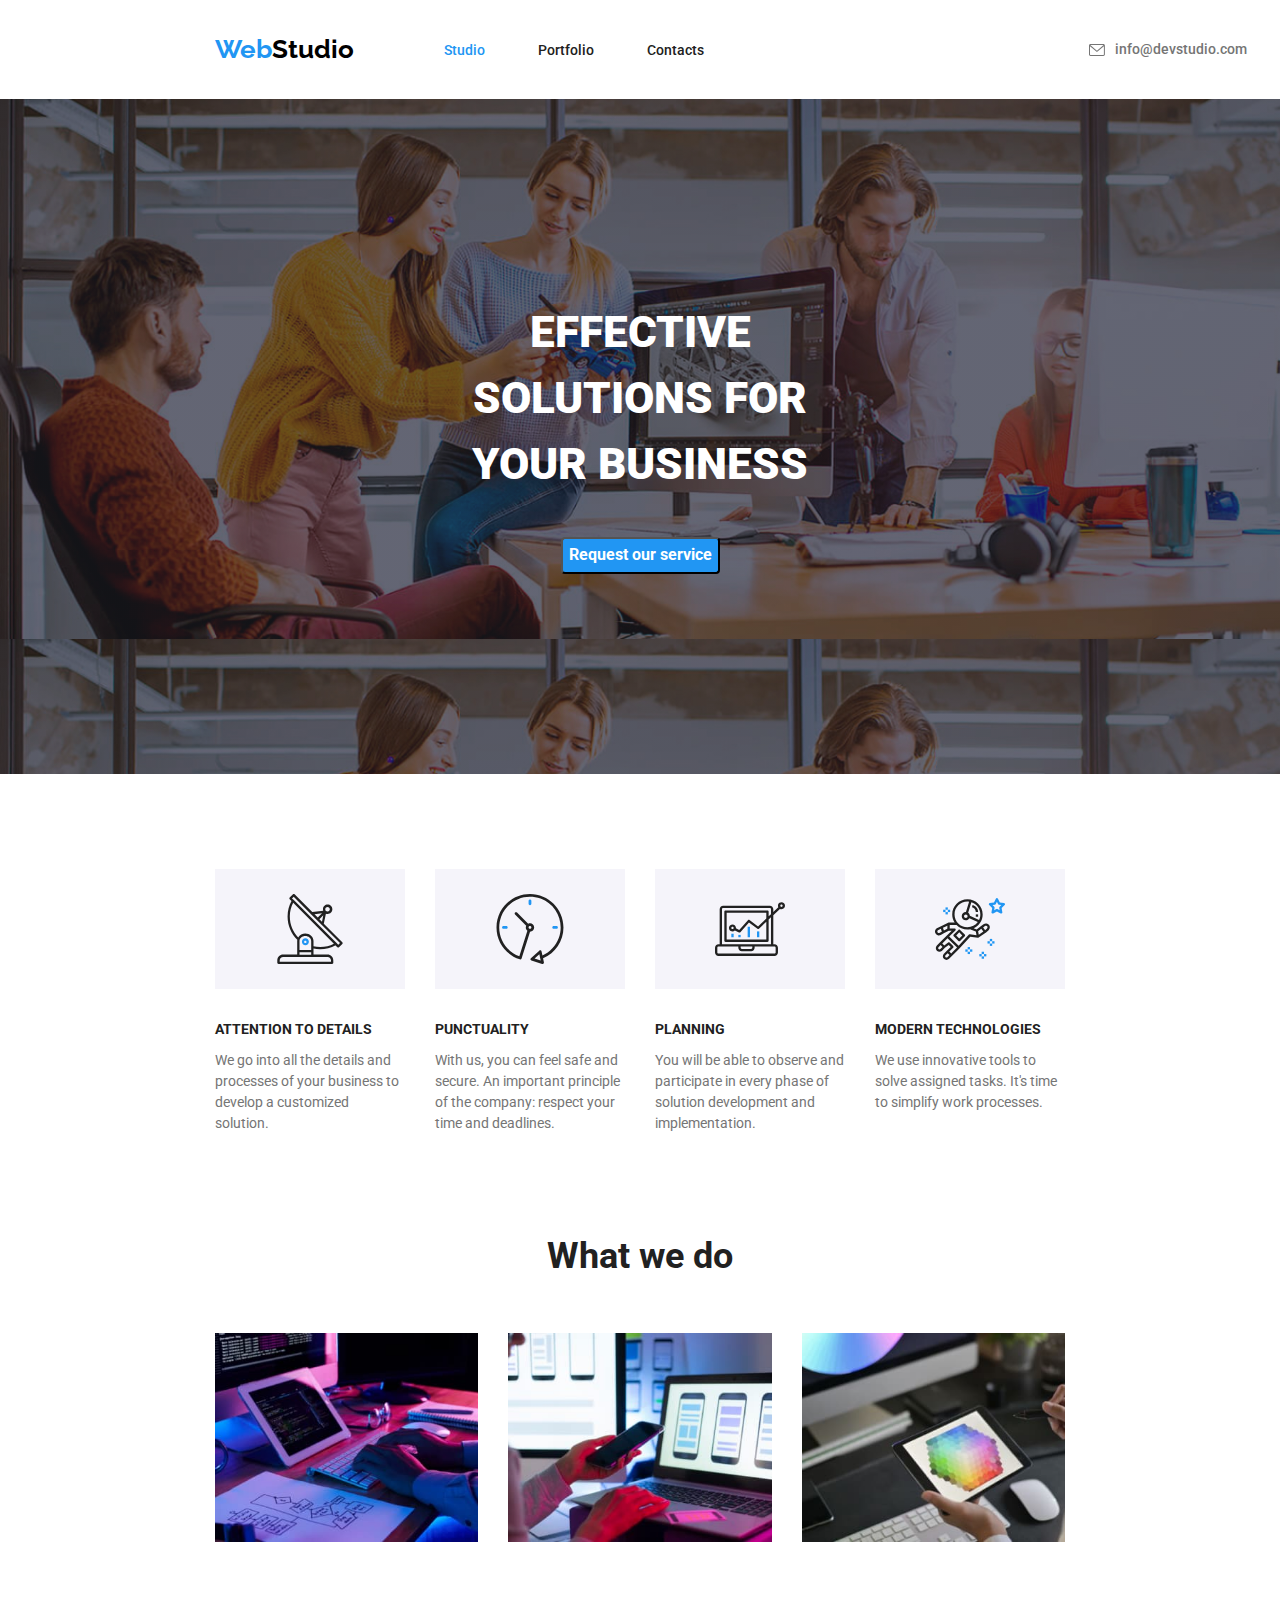
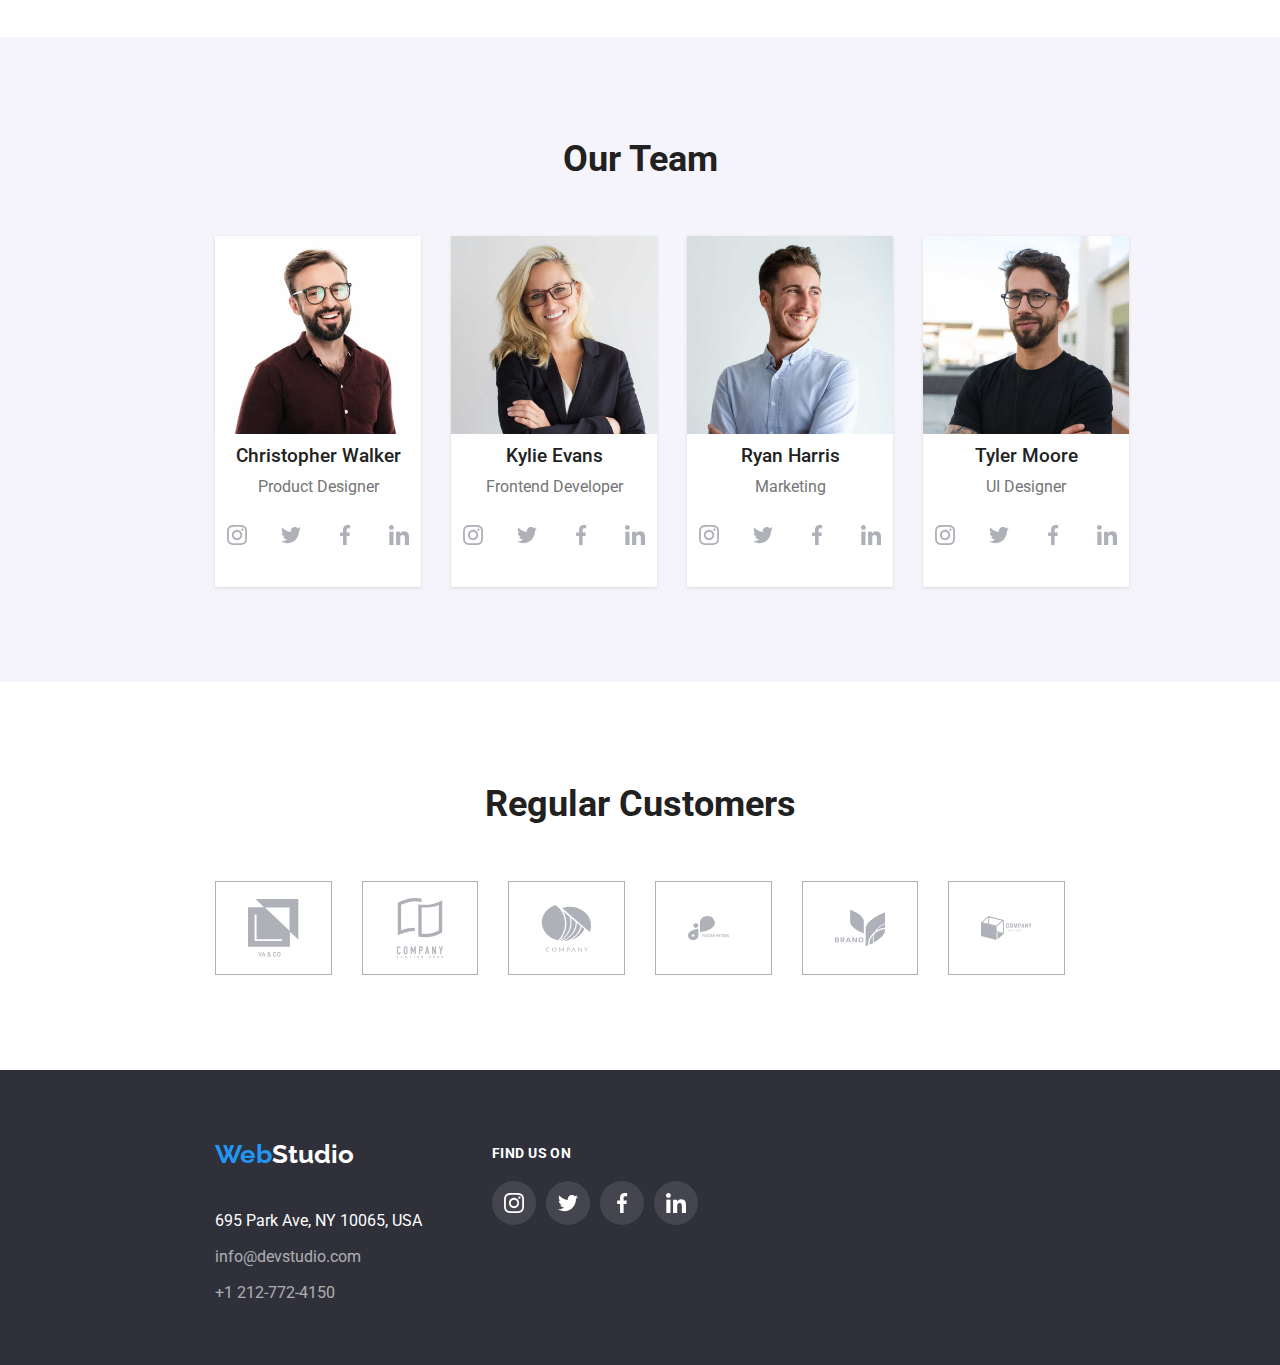
==== index.html @ cc6606d5 "Clone homework 4" ====
<!DOCTYPE html>
<html lang="en">
<head>
  <meta charset="UTF-8">
  <meta name="viewport" content="width=device-width, initial-scale=1.0">
  <title>Web Studio</title>
  <link rel="preconnect" href="https://fonts.googleapis.com">
  <link rel="preconnect" href="https://fonts.gstatic.com" crossorigin>
  <link href="https://fonts.googleapis.com/css2?family=Raleway:wght@700&family=Roboto:wght@400;500;700;900&display=swap" rel="stylesheet">
  <link rel="stylesheet" href="https://cdnjs.cloudflare.com/ajax/libs/modern-normalize/1.0.0/modern-normalize.min.css">
  <link rel="stylesheet" href="css/reset.css" />
  <link rel="stylesheet" href="css/styles.css">
</head>
<body>

  <header class="global-header">
    <div class="nav-container">
    <a href="index.html" class="logo"><span class="blue-title">Web</span><span class="black-title">Studio</span></a>
    <nav class="main-navigation">
      <ul>
        <li><a href="index.html" class="navigation current">Studio</a></li>
        <li><a href="portfolio.html" class="navigation">Portfolio</a></li>
        <li><a href="contacts.html" class="navigation">Contacts</a></li>
      </ul>
    </nav>
    <div class="contact-container">
    <ul>
      <li>
        <div class="mail-link">
        <a href="mailto:info@devstudio.com" class="address"><svg width="16px" height="12px">
          <use
            href="./icons.svg#icon-mail">
        </svg>
        info@devstudio.com</a></div></li>
      <li>
        <div class="mail-link">
        <a href="tel:+1212-772-4150" class="address"><svg width="10px" height="16px">
          <use
            href="./icons.svg#icon-smartphone">
        </svg>
    +1 212-772-4150</a></div></li>
    </ul>
    </div>
    </div>
  </header>

  <main>
    <div class="main-effective-sol">
    <h1 class="main-title">EFFECTIVE SOLUTIONS FOR<br> YOUR BUSINESS</h1>
    <button type="button" class="request-button">Request our service</button>
    </div>
    
    <div class="main-description">
      <ul class="main-list">
        <li class="description-list">
          <div class="advantages-icon"><svg width="70px" height="70px">
            <use href="./icons.svg#icon-antenna">
          </svg></div>
          <h4 class="h4-roboto">ATTENTION TO DETAILS</h4>
          <p class="paragraph-roboto">We go into all the details and processes of your business to develop a customized solution.</p>
        </li>
        <li class="description-list">
          <div class="advantages-icon"><svg width="70px" height="70px">
            <use href="./icons.svg#icon-clock">
          </svg></div>
          <h4 class="h4-roboto">PUNCTUALITY</h4>
          <p class="paragraph-roboto">With us, you can feel safe and secure. An important principle of the company: respect your time and deadlines.</p>
        </li>
        <li class="description-list">
          <div class="advantages-icon"><svg width="70px" height="70px">
            <use href="./icons.svg#icon-diagram">
          </svg></div>
          <h4 class="h4-roboto">PLANNING</h4>
          <p class="paragraph-roboto">You will be able to observe and participate in every phase of solution development and implementation.</p>
        </li>
        <li class="description-list">
          <div class="advantages-icon"><svg width="70px" height="70px">
            <use href="./icons.svg#icon-astronaut">
          </svg></div>
          <h4 class="h4-roboto">MODERN TECHNOLOGIES</h4>
          <p class="paragraph-roboto">We use innovative tools to solve assigned tasks. It's time to simplify work processes.</p>
        </li>
      </ul>
    </div>

    <section class="section services-section">
      <h2 class="h2-title">What we do</h2>
      <div class="services-list">
      <ul>
        <li><img src="./images/writing-on-keyboard.jpg" alt="Writing cod" width="370"></li>
        <li><img src="./images/looking-at-phone.jpg" alt="Looking at phone" width="370"></li>
        <li><img src="./images/design-tablet.jpg" alt="Design tablet" width="370"></li>
      </ul>
      </div>
    </section>

    <section class="section our-team-section">
      <h2 class="h2-title">Our Team</h2>
      <div class="staff">
      <ul>
        <li>
          <img src="./images/Christopher-Walker.jpg" alt="Christopher Walker" width="270">
          <h3 class="staff-names">Christopher Walker</h3>
          <p class="job-name">Product Designer</p>
          <ul class="staff-social-media">
            <li><a class="staff-link-social"><svg class="social-media-icon"><use href="./icons.svg#icon-instagram"></svg></a></li>
            <li><a class="staff-link-social"><svg class="social-media-icon"><use href="./icons.svg#icon-twitter"></svg></a></li>
            <li><a class="staff-link-social"><svg class="social-media-icon"><use href="./icons.svg#icon-facebook"></svg></a></li>
            <li><a class="staff-link-social"><svg class="social-media-icon"><use href="./icons.svg#icon-linkedin"></svg></a></li>
          </ul>
        </li>
        <li>
          <img src="./images/Kylie-Evans.jpg" alt="Kylie Evans" width="270">
          <h3 class="staff-names">Kylie Evans</h3>
          <p class="job-name">Frontend Developer</p>
          <ul class="staff-social-media">
            <li><svg class="social-media-icon"><use href="./icons.svg#icon-instagram"></svg></li>
            <li><svg class="social-media-icon"><use href="./icons.svg#icon-twitter"></svg></li>
            <li><svg class="social-media-icon"><use href="./icons.svg#icon-facebook"></svg></li>
            <li><svg class="social-media-icon"><use href="./icons.svg#icon-linkedin"></svg></li>
          </ul>
        </li>
        <li>
          <img src="./images/Ryan-Harris.jpg" alt="Ryan Harris" width="270">
          <h3 class="staff-names">Ryan Harris</h3>
          <p class="job-name">Marketing</p>
          <ul class="staff-social-media">
            <li><svg class="social-media-icon"><use href="./icons.svg#icon-instagram"></svg></li>
            <li><svg class="social-media-icon"><use href="./icons.svg#icon-twitter"></svg></li>
            <li><svg class="social-media-icon"><use href="./icons.svg#icon-facebook"></svg></li>
            <li><svg class="social-media-icon"><use href="./icons.svg#icon-linkedin"></svg></li>
          </ul>
        </li>
        <li>
          <img src="./images/Tyler-Moore.jpg" alt="Tyler Moore" width="270">
          <h3 class="staff-names">Tyler Moore</h3>
          <p class="job-name">UI Designer</p>
          <ul class="staff-social-media">
            <li><svg class="social-media-icon"><use href="./icons.svg#icon-instagram"></svg></li>
            <li><svg class="social-media-icon"><use href="./icons.svg#icon-twitter"></svg></li>
            <li><svg class="social-media-icon"><use href="./icons.svg#icon-facebook"></svg></li>
            <li><svg class="social-media-icon"><use href="./icons.svg#icon-linkedin"></svg></li>
          </ul>
        </li>
      </ul></div>
    </section>

    <section class="section customers-section">
      <h2 class="h2-title">Regular Customers</h2>
      <ul>
        <li>
          <svg width="106px" height="60px" class="regular-customer-icon"><use href="./icons.svg#icon-client1"></svg>
        </li>
        <li>
          <svg width="106px" height="60px" class="regular-customer-icon"><use href="./icons.svg#icon-client2"></svg>
        </li>
        <li>
          <svg width="106px" height="60px" class="regular-customer-icon"><use href="./icons.svg#icon-client3"></svg>
        </li>
        <li>
          <svg width="106px" height="60px" class="regular-customer-icon"><use href="./icons.svg#icon-client4"></svg>
        </li>
        <li>
          <svg width="106px" height="60px" class="regular-customer-icon"><use href="./icons.svg#icon-client5"></svg>
        </li>
        <li>
          <svg width="106px" height="60px" class="regular-customer-icon"><use href="./icons.svg#icon-client6"></svg>
        </li>
      </ul>
    </section>
  </main>

  <footer>
    <div class="footer-contacts">
    <div class="footer-logo">
    <a href="index.html"><span class="blue-title">Web</span><span class="white-title">Studio</span></a></div>
    <div class="footer-links">
    <address>
      <ul>
        <li><p class="office-address">695 Park Ave, NY 10065, USA</p></li>
        <li><a href="mailto:info@devstudio.com" class="footer-address">info@devstudio.com</a></li>
        <li><a href="tel:+1212-772-4150" class="footer-address">+1 212-772-4150</a></li>
      </ul>
    </address>
    </div>
    </div>
    <div class="footer-social-icons">
      <p>FIND US ON</p>
      <ul class="footer-social-media">
        <li><svg class="social-media-footer"><use href="./icons.svg#icon-instagram"></svg></li>
        <li><svg class="social-media-footer"><use href="./icons.svg#icon-twitter"></svg></li>
        <li><svg class="social-media-footer"><use href="./icons.svg#icon-facebook"></svg></li>
        <li><svg class="social-media-footer"><use href="./icons.svg#icon-linkedin"></svg></li>
      </ul>
    </div>
  </footer>
</body>
</html>
---- css/styles.css ----
:root {
  --active-link: #2196F3;
  --full-black: #000000;
  --body-color: #212121;
  --white: #ffffff;
  --address-color: #757575;
  --background: #2F303A;
  --hover-button: #188CE8;
  --team-section: #F5F4FA;
}

h1, h2, h3, h4, h5, h6 {
  margin: 0;
  padding: 0;
  font-weight: normal;
}

p {
  margin: 0;
  padding: 0;
}

ul {
  list-style: none;
  margin: 0;
  padding: 0;
}

.section {
  padding: 95px 215px;
}

.navigation:hover,
.navigation:focus, 
.navigation:active,  
.address:hover,
.address:focus,
.address:active {
  color: var(--active-link);
}


body {
  font-family: Roboto, Raleway, sans-serif;
  color: var(--body-color);
  font-weight: 400;
  font-size:16px;
  margin:0 ;
  min-width: 100%;
}

a {
  text-decoration: none;
}

ul {
  list-style: none;
}


/* Header styling */
.blue-title {
  color: var(--active-link);
  font-family: raleway, sans-serif;
  font-weight: 700;
  font-size: 26px;
  line-height: 1.9;
}

.black-title {
  color: var(--full-black);
  font-family: raleway, sans-serif;
  font-weight: 700;
  font-size: 26px;
  line-height: 1.9;
}

.white-title {
  color: var(--white);
  font-family: raleway, sans-serif;
  font-weight: 700;
  font-size: 26px;
  line-height: 1.9;
}

.navigation {
  font-weight: 500;
  font-size: 14px;
  color: var(--body-color);
}

.current {
  color: var(--active-link);
}

.nav-container {
  display: flex;
  padding: 25px 215px;
  align-items: center;
  justify-content: space-between;
  margin:0;
}

.contact-container {
  display:flex;
  width: 340px;
  justify-content: space-between;
  align-items: center;
}

.contact-container ul {
  list-style: none;
  padding: 0;
  display: flex;
  justify-content: space-between;
}
  
.contact-container li {
  display: flex;
  justify-content: space-between;
  align-items: center;
  margin-right: 40px;
}

.contact-container ul li:last-child {
  margin-right: 0;
}

.global-header .main-navigation ul {
  display: flex;
  width: 260px;
  justify-content: space-between;
  list-style-type: none;
  margin-left: 90px;
  margin-right: 385px;
}

.global-header{
  display: flex;
  width: 290px;
  justify-content: space-between;
  list-style-type: none;
}

.address {
  color: var(--address-color);
  font-weight: 500;
  font-size: 14px;
  display: flex;
  align-items: center;
}

.header-icons {
  width: 16px;
  height: 12px;
}

.mail-link {
  display: flex;
  justify-content: space-between;
  align-items: center;
  column-gap: 10px;
}

.mail-link:hover, .mail-link:focus {
  color: var(--active-link);
  stroke: var(--active-link);
}

.address svg {
  margin-right: 10px;
}

/* Main section styling */
.main-effective-sol {
  background-color: var(--background);
  background-image: linear-gradient(rgba(47, 48, 58, 0.4), rgba(47, 48, 58, 0.4)), url(../images/background-for-title.jpg);
  text-align: center;
  background-size: 1440px;
}

.main-title {
  padding: 200px 452px 40px 452px;
}


h1 {
  color: var(--white);
  font-weight: 900;
  text-align: center;
  line-height: 1.5;
  font-size: 44px;
}

.request-button {
  color: var(--white);
  font-family: roboto, sans-serif;
  font-weight: 700;
  background-color: var(--active-link);
  cursor:pointer;
  line-height: 1.9;
  display: inline-block;
  margin-bottom: 200px;
  border-radius: 4px;
}

.request-button:hover,
.request-button:focus {
  background-color: var(--hover-button);
}

.h4-roboto {
  font-weight: 700;
  font-size: 14px;
}

.h2-title {
  font-weight: 700;
  text-align: center;
  font-size: 36px;
  padding-bottom: 50px;
}


/* Description list styling */
.main-description {
  padding:95px 215px 0 215px;
}

.main-description ul {
  display: flex; 
  justify-content: center;
}

.description-list {
  width: 270px;
}

.description-list:not(:last-child) {
  margin-right: 30px;
}

.h4-roboto {
  margin-bottom: 10px;
}

.paragraph-roboto {
  color: var(--address-color);
  font-size: 14px;
  line-height: 1.5;
  text-align: start;
}

.advantages-icon {
  display: flex;
  align-items: center;
  justify-content: center;
  box-sizing: border-box;
  background-color: #F5F4FA;
  padding: 25px 5px;
  margin-bottom: 30px;
}
 

/* Services section styling */
.services-section {
  text-align: center; 
}

.services-list ul {
  display: flex; 
  justify-content: space-between; 
  margin: 0 -15px;
  width: 1170px;
}

.services-list li {
  display: flex; 
  justify-content: space-between; 
  margin: 0 15px; 

}

.services-list img {
  max-width: 100%; 
}

.services-list {
  display: flex;
  justify-content: center;
}



/* Our team styling */
.our-team-section {
  background-color: var(--team-section);
  text-align: center; 
}

.staff {
  display: flex; 
}


.staff>ul {
  display: flex; 
  justify-content: space-between; 
  margin: 0 -15px;
}


.staff>ul>li {
  max-width: 270px;
  margin: 0 15px; 
  text-align: center;
  background-color: #FFFFFF; 
  box-shadow: 0px 2px 1px 0px #00000033;
  box-shadow: 0px 1px 1px 0px #00000024; 
  box-shadow: 0px 1px 3px 0px #0000001F;  
}

.staff img {
  max-width: 100%; 
}


.staff-names {
  font-size: 1.2em;
  margin: 10px 0;
}

.staff-names {
  font-weight: 500;
  line-height: 1.2;
  text-align: center;
}

.job-name {
  line-height: 1.2;
  text-align: center;
  color: var(--address-color);
}

.social-media-icon {
  width: 20px;
  height: 20px;
  margin: 0;

}

.staff-social-media li:hover {
  fill: #fff;
  background-color: #188CE8;
}

.staff-social-media{
  display: flex;
  justify-content: center;
  align-items: center;
}

.staff-social-media ul{
  display: flex;
  justify-content: space-between;
  align-items: center;
}

.staff-social-media li {
  min-width: 44px;
  height: 44px;
  margin-top:16px;
  margin-bottom: 30px;
  background-color: var(--white); 
  display: flex;
  align-items: center;
  justify-content: center;
  border-radius: 50%;
  fill:#afb1b8;
}

.staff-social-media li:not(:last-child) {
  margin-right: 10px;
}


/* Regular customers styling */
.customers-section ul{
  display: flex;
  justify-content: space-between;
  align-items: center;
}

.customers-section li{
  display: flex;
  justify-content: space-between;
  align-items: center;
  padding: 16px 32px;
  border: 1px solid rgba(175, 177, 184, 1);
  fill:#afb1b8;
  max-width: 170px;
}

.customers-section li:not(:last-child) {
  margin-right: 30px;
}

.customers-section li:hover {
  fill: var(--active-link);
  border-color: var(--active-link);
}



/* Footer styling */
.office-address {
  color: var(--white);
  font-style: normal;
}

.footer-address {
  font-style: normal;
  color: var(--white);
  opacity: 60%;
}

.footer-address:hover,
.footer-address:focus {
  color: var(--active-link)
}

footer {
  display: flex;
  background-color: var(--background);
}


.global-header-portfolio {
  border-bottom: 1px solid;
  border-color: #ECECEC;
}


.footer-logo {
  padding: 60px 0 30px 215px;
}

.footer-links {
  padding: 0 0 60px 215px;
  width: 10%;
  display: flex;
  justify-content: space-between;
  white-space: nowrap;
}

.footer-links ul li:not(:last-child) {
  margin-bottom: 12px;
}

.footer-social-icons {
  display: flex;
  flex-direction: column;
  padding: 75px 0 95px 70px;
}

.footer-social-icons p {
  font-family: Roboto;
  font-size: 14px;
  font-weight: 700;
  line-height: 16px;
  letter-spacing: 0.03em;
  text-align: left;
  color: #FFFFFF;
}

.footer-social-icons ul {
  display: flex;
}

.social-media-footer {
  width: 20px;
  height: 20px;
  margin: 0;
}


.footer-social-media li {
  width: 44px;
  height: 44px;
  margin-top: 20px;
  margin-right:10px;
  /* margin: 16px 32px 30px 32px; */
  background-color:  rgba(255, 255, 255, 0.1);
  display: flex;
  align-items: center;
  justify-content: center;
  border-radius: 50%;
  fill:var(--white);
}

.footer-social-media li:hover {
  background-color: var(--active-link);
  fill:var(--white);
}



/*Main section portfolio stylization*/
.category-button {
  font-family: roboto, sans-serif;
  font-weight: 500;
  background-color: var(--team-section);
  cursor:pointer;
  line-height: 1.6;
  border: none;
  margin: 0 5px;
  padding: 6px 22px;
  border-radius: 4px;
}

.category-button:focus,
.category-button:active,
.category-button:hover {
  background-color: var(--active-link);
  color:var(--white);
  box-shadow: 0px 2px 2px 0px #0000001F;
  box-shadow: 0px 1px 2px 0px #00000014;
  box-shadow: 0px 3px 1px 0px #0000001A;
}

.main-portfolio {
  margin: 95px auto;
  min-width: 1200px;
}

.portfolio-buttons {
  justify-content: center;
  display: flex;
  padding-bottom: 50px;
}

.projects-container {
  width: 1200px;
  margin-left: auto;
  margin-right: auto;
}

.project-list {
  display: flex;
  flex-wrap: wrap;
  gap: 30px;
}

.project-item {
  flex-basis: calc((100% - 90px) / 3);
  border: 1px solid;
  border-color: #EEEEEE;
}

.project-title {
  font-weight: 700;
  line-height: 2.2;
  font-size:18px
}

.project-type {
  line-height: 1.9;
  color: var(--address-color);
}

.project-details {
  padding: 20px 24px;
}

.project-item:hover {
  box-shadow: 1px 4px 6px 0px rgba(0, 0, 0, 0.16);
  box-shadow: 0px 4px 4px 0px rgba(0, 0, 0, 0.06);
  box-shadow: 0px 1px 1px 0px rgba(0, 0, 0, 0.12);
  border: 1px solid rgba(238, 238, 238, 1)
}
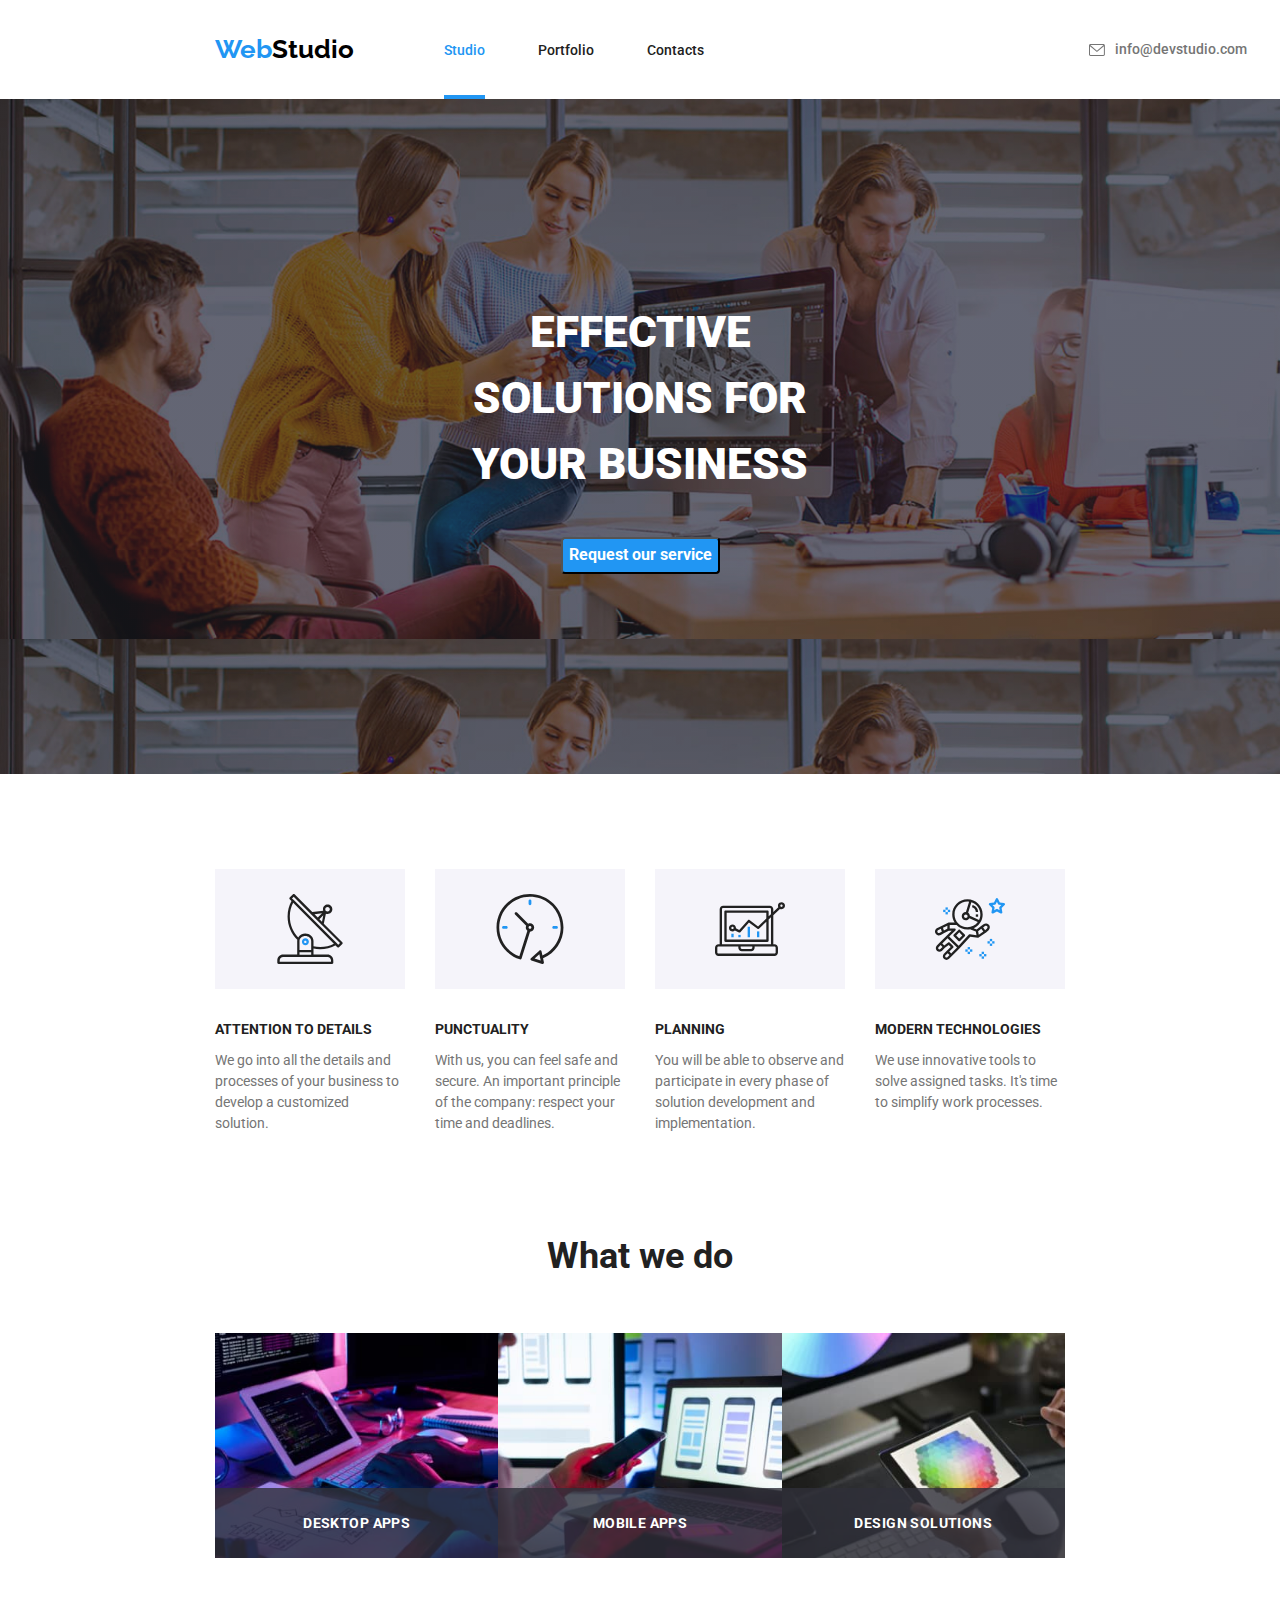
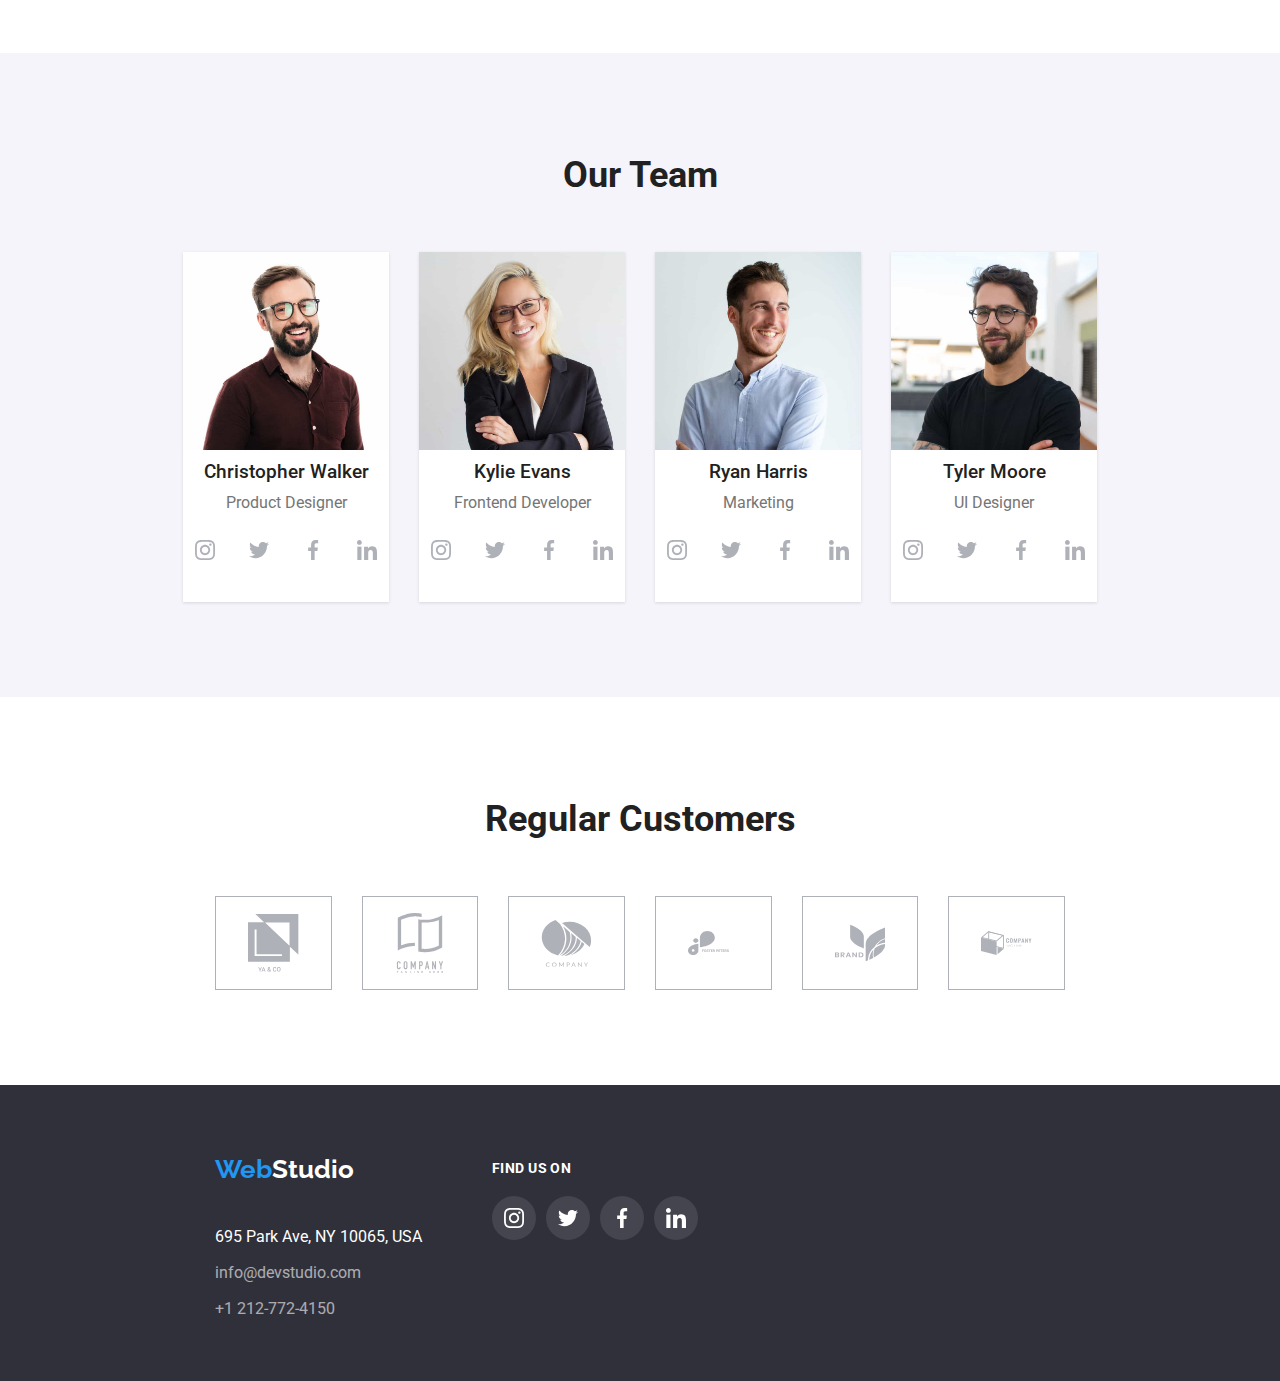
==== commit 3f87c53e: "Create modal and add portfolio animations" ====
--- a/index.html
+++ b/index.html
@@ -47,7 +47,7 @@
   <main>
     <div class="main-effective-sol">
     <h1 class="main-title">EFFECTIVE SOLUTIONS FOR<br> YOUR BUSINESS</h1>
-    <button type="button" class="request-button">Request our service</button>
+    <button data-modal-open type="button" class="request-button">Request our service</button>
     </div>
     
     <div class="main-description">
@@ -87,9 +87,12 @@
       <h2 class="h2-title">What we do</h2>
       <div class="services-list">
       <ul>
-        <li><img src="./images/writing-on-keyboard.jpg" alt="Writing cod" width="370"></li>
-        <li><img src="./images/looking-at-phone.jpg" alt="Looking at phone" width="370"></li>
-        <li><img src="./images/design-tablet.jpg" alt="Design tablet" width="370"></li>
+        <li><img src="./images/writing-on-keyboard.jpg" alt="Writing cod" width="370">
+          <div class="service-name">DESKTOP APPS</div></li>
+        <li><img src="./images/looking-at-phone.jpg" alt="Looking at phone" width="370">
+          <div class="service-name">MOBILE APPS</div></li>
+        <li><img src="./images/design-tablet.jpg" alt="Design tablet" width="370">
+          <div class="service-name">DESIGN SOLUTIONS</div></li>
       </ul>
       </div>
     </section>
@@ -147,6 +150,7 @@
 
     <section class="section customers-section">
       <h2 class="h2-title">Regular Customers</h2>
+      <div class="regular-customers">
       <ul>
         <li>
           <svg width="106px" height="60px" class="regular-customer-icon"><use href="./icons.svg#icon-client1"></svg>
@@ -167,6 +171,7 @@
           <svg width="106px" height="60px" class="regular-customer-icon"><use href="./icons.svg#icon-client6"></svg>
         </li>
       </ul>
+    </div>
     </section>
   </main>
 
@@ -194,5 +199,12 @@
       </ul>
     </div>
   </footer>
+  <!-- Request Service Modal -->
+  <div class="modal is-hidden" data-modal>
+    <div class="modal-content">
+      <button class="close-btn" data-modal-close>&times;</button>
+    </div>
+  </div>
+  <script src="./js/modal.js"></script>
 </body>
 </html>--- a/css/styles.css
+++ b/css/styles.css
@@ -7,6 +7,7 @@
   --background: #2F303A;
   --hover-button: #188CE8;
   --team-section: #F5F4FA;
+  --transition: 250ms cubic-bezier(0.4, 0, 0.2, 1);
 }
 
 h1, h2, h3, h4, h5, h6 {
@@ -91,6 +92,8 @@
 
 .current {
   color: var(--active-link);
+  padding-bottom: 37px;
+  border-bottom: 4px solid var(--active-link);
 }
 
 .nav-container {
@@ -202,6 +205,7 @@
   display: inline-block;
   margin-bottom: 200px;
   border-radius: 4px;
+  transition: background-color var(--transition);
 }
 
 .request-button:hover,
@@ -270,24 +274,45 @@
 .services-list ul {
   display: flex; 
   justify-content: space-between; 
-  margin: 0 -15px;
   width: 1170px;
 }
 
 .services-list li {
   display: flex; 
   justify-content: space-between; 
-  margin: 0 15px; 
-
+  position: relative;
+}
+
+.services-list li::not(:last-child) {
+  margin-right:15px;
 }
 
 .services-list img {
-  max-width: 100%; 
+  width: 100%; 
 }
 
 .services-list {
   display: flex;
   justify-content: center;
+}
+
+.service-name {
+  position: absolute;
+  bottom:0;
+  width: 100%;
+  height: 70px;
+  display: flex;
+  justify-content: center;
+  align-items:center;
+  color:var(--white);
+  font-family: Roboto;
+  font-size: 14px;
+  font-weight: 700;
+  line-height: 16px;
+  letter-spacing: 0.03em;
+  text-align: center;
+  background-color: rgba(47, 48, 58, 0.8);  ;
+  z-index:1;
 }
 
 
@@ -300,6 +325,8 @@
 
 .staff {
   display: flex; 
+  justify-content: center;
+  
 }
 
 
@@ -385,10 +412,16 @@
 
 
 /* Regular customers styling */
+.regular-customers {
+  display: flex;
+  justify-content: center;
+}
+
 .customers-section ul{
   display: flex;
   justify-content: space-between;
   align-items: center;
+  max-width: 1170px;
 }
 
 .customers-section li{
@@ -435,7 +468,7 @@
 }
 
 
-.global-header-portfolio {
+.global-header-portfolio .nav-container {
   border-bottom: 1px solid;
   border-color: #ECECEC;
 }
@@ -489,7 +522,6 @@
   height: 44px;
   margin-top: 20px;
   margin-right:10px;
-  /* margin: 16px 32px 30px 32px; */
   background-color:  rgba(255, 255, 255, 0.1);
   display: flex;
   align-items: center;
@@ -555,6 +587,7 @@
   flex-basis: calc((100% - 90px) / 3);
   border: 1px solid;
   border-color: #EEEEEE;
+  cursor: pointer;
 }
 
 .project-title {
@@ -579,3 +612,67 @@
   border: 1px solid rgba(238, 238, 238, 1)
 }
 
+.project-overlay {
+  position:relative;
+  overflow: hidden;
+}
+
+
+.project-description {
+  color:var(--white);
+  font-family: Roboto;
+  font-size: 18px;
+  font-weight: 400;
+  line-height: 28px;
+  letter-spacing: 0.03em;
+  text-align: left;
+  padding: 63px 24px 91px 24px;
+  position: absolute;
+  top: 0;
+  left: 0;
+  width: 100%;
+  height: 100%;
+  transform: translatey(100%);
+  transition: transform 250ms ease-in-out;
+}
+
+.project-item:hover .project-description {
+  transform: translatey(0);
+  background-color: rgba(33, 150, 243, 0.9);
+}
+
+/* Modal */
+.modal {
+  position: fixed;
+  width: 100vw;
+  height: 100vh;
+  top: 0;
+  left: 0;
+  display: flex;
+  justify-content: center;
+  align-items: center;
+  background: rgba(0, 0, 0, 0.2);
+}
+
+.modal-content {
+  background-color: #fff;
+  padding: 20px;
+  width: 528px;
+  height: 581px;
+  position: relative;
+}
+
+.is-hidden {
+  visibility: hidden;
+}
+
+.close-btn {
+  border: 1px solid rgba(0, 0, 0, 0.1);
+  border-radius: 50%;
+  color: rgba(0, 0, 0, 1);
+  background-color: #fff;
+  cursor: pointer;
+  position: absolute;
+  top: 8px;
+  right: 8px;
+}